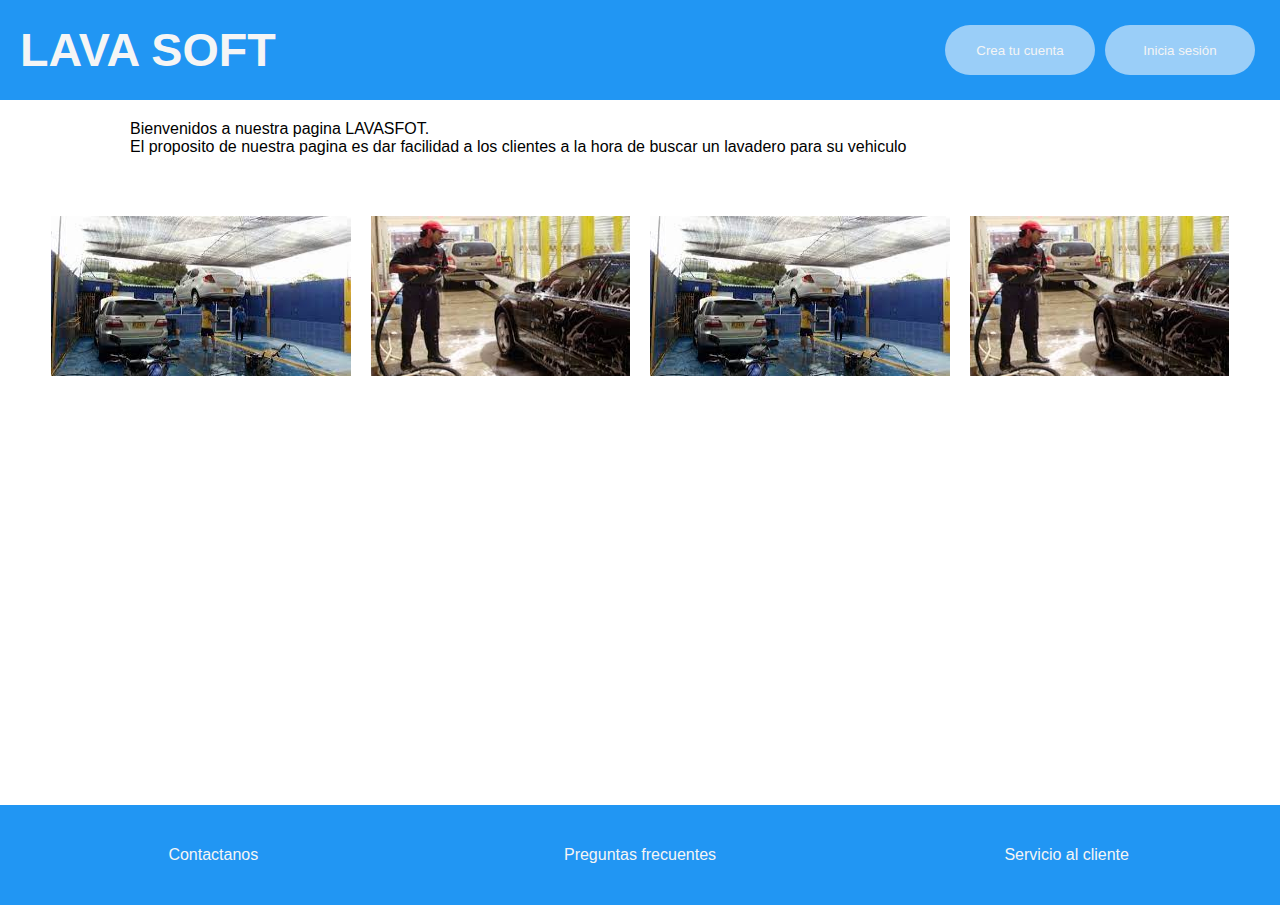
==== index.html @ 047718f9 "Add files via upload" ====
<!DOCTYPE html>
<html lang="en">
<head>
    <meta charset="UTF-8">
    <meta http-equiv="X-UA-Compatible" content="IE=edge">
    <meta name="viewport" content="width=device-width, initial-scale=1.0">
    <title>LavaSoft</title>
    <link rel="stylesheet" href="style.css">
</head>
<body>
    <div class="header">
        <div class="logo">
            <div class="titulo">
                <h1><a href="./index.html">LAVA SOFT</a></h1>
            </div>
        </div>
        <div class="log">
            <a href="./register.html" id="regisA"><button onclick="openRegister()" class="buttonReg">Crea tu cuenta</button></a>
            
            <a href="./login.html" id="loginA"><button onclick="openLogIn()" class="buttonLog">Inicia sesión</button></a>
        </div>
    </div>
<div class="container">
    <div class="texto">
        <p>Bienvenidos a nuestra pagina LAVASFOT.<br> El proposito de nuestra pagina es dar facilidad a los clientes a la hora de buscar un lavadero para su vehiculo</p>
    </div>
    <div class="imagenes">
        <img src="[data-uri]" alt="">
        <img src="[data-uri]" alt="">
        <img src="[data-uri]" alt="">
        <img src="[data-uri]" alt="">
    </div>
 
</div>
<div class="footer">
    <div class="contacto">
            <a href="https://wa.me/+573209269012/?text=Hola,%20quiero%20lavar%20mi%20vehiculo." target="_blank">Contactanos </a>  
    </div>
    <div class="fac">
        <a href="">Preguntas frecuentes</a>
    </div>
    <div class="sac">
        <a href="">Servicio al cliente</a>
    </div>
</div>
    <script src="script.js"></script>
</body>
</html>
---- style.css ----
*{
    font-family: 'Trebuchet MS', 'Lucida Sans Unicode', 'Lucida Grande', 'Lucida Sans', Arial, sans-serif;

    margin: 0;
    padding: 0;
}
.header {
    width: 100%;
    height: 100px;
    display: flex;
    position: relative;
    background-color: #2196f3;
    margin-bottom: 20px;
}
.footer {
    width: 100%;
    height: 100px;
    display: flex;
    justify-content: center;
    align-items: center;
    background-color: #2196f3;
    margin-top: 20px;
    bottom: 0;
    position: absolute;
    top: 87.2%;
}
.footer>div {
    display: flex;
    justify-content: center;
    margin: 20px;
    width: 33.3%;
    color: whitesmoke;
    animation-duration: 1,5s;
    animation-name: slidein; 
}
.footer>div>a{
    text-decoration: none;
    color: whitesmoke;
}
.footer>div>a::placeholder{
    text-decoration: none;
    color: red;
}
.logo {
    width: 50%;
    display: flex;
    align-items: center;
    margin: 0px 20px;
}
.logo>.titulo>h1 {
    font-size: 35pt;
    color: whitesmoke;

}
.titulo>h1>a{
    text-decoration: none;
    color: whitesmoke;
}
.log {
    width: 50%;
    height: 100%;
    display: flex;
    justify-content: right;
    margin: 0px 20px;
    align-items: center;
}
#regisA{
    width: 25%;
    height:50%;
    background-color: #9acef8;
    border-radius: 25px;
    color: whitesmoke;
    border: none;

    margin: 0px 5px;
}
#regisA>button {
    cursor: pointer;
    height: 100%;
    width: 100%;
    text-decoration: none;
    color: whitesmoke;
    background-color: transparent;
    border: none;
    font-size: 10pt;
}
#regisA:hover{
    background-color: #006ac7;

}
#loginA {
    width: 25%;
    height: 50%;
    background-color: #9acef8;
    border-radius: 25px;
    color: whitesmoke;
    border: none;
    cursor: pointer;
    margin: 0px 5px;
}
#loginA>button{
    cursor: pointer;
    height: 100%;
    width: 100%;
    text-decoration: none;
    color: whitesmoke;
    background-color: transparent;
    border: none;
    font-size: 10pt;
}
#loginA:hover{
    background-color: #006ac7;
}
/*ESTILOS MODAL */
.container {
    display: flex;
    flex-direction: column;
    background-color: white;
    padding: 0px 50px;
}
.texto {
    margin: 0px 80px;
    display: flex;
    text-align: justify;
}
.imagenes {
    display: flex;
    width: 100%;
    height: 20vh;
    object-fit: cover;
    justify-content:center ;
    margin: 50px 0px;
}
.imagenes>img{
    margin: 10px;
}
.modelRegister {
    position: absolute;
    width: 20%;
    border-radius: 10px;
    border: 1px solid #6eb8f5;
    box-sizing: border-box;
    z-index: 10;
    color: whitesmoke;
    background-color: #6eb8f5;
    align-items: center;
    transform: translateX(-50%) translateY(-50%);
    top: 50%;
    
    left: 50%;
}
.modelLogIn {
    width: 20%;
    border-radius: 10px;
    border: 1px solid #6eb8f5;
    box-sizing: border-box;
    z-index: 10;
    color: whitesmoke;
    background-color: #6eb8f5;
    align-items: center;
    transform: translateX(-50%) translateY(-50%);
    left: 50%;
    position: absolute;
    top: 50%;

}
.modelRegister>p {
    font-size: 22pt;
    color: whitesmoke;
    text-align: center;
    margin: 10px 0px 5px 0px;
}
.modelLogIn>p {
    font-size: 22pt;
    color: whitesmoke;
    text-align: center;
    margin: 10px 0px 5px 0px;
}
#register {
    width: 85%;
    display: flex;
    margin: 5px 20px 10px 20px;
    flex-direction: column;
}
#register>input::placeholder {
    text-align: center;
}
#logIn {
    width: 85%;
    display: flex;
    margin: 5px 20px 10px 20px;
    flex-direction: column;
}
#logIn>input::placeholder {
    text-align: center;
}
form>input {
    border: 1px solid #9acef8;
    border-radius: 5px;
    width: 100%;
    margin: 5px 0px;
    background-color: transparent;
    height: 25px;
    color: whitesmoke;
}
#envioDatos {
    background-color: #9acef8;
}
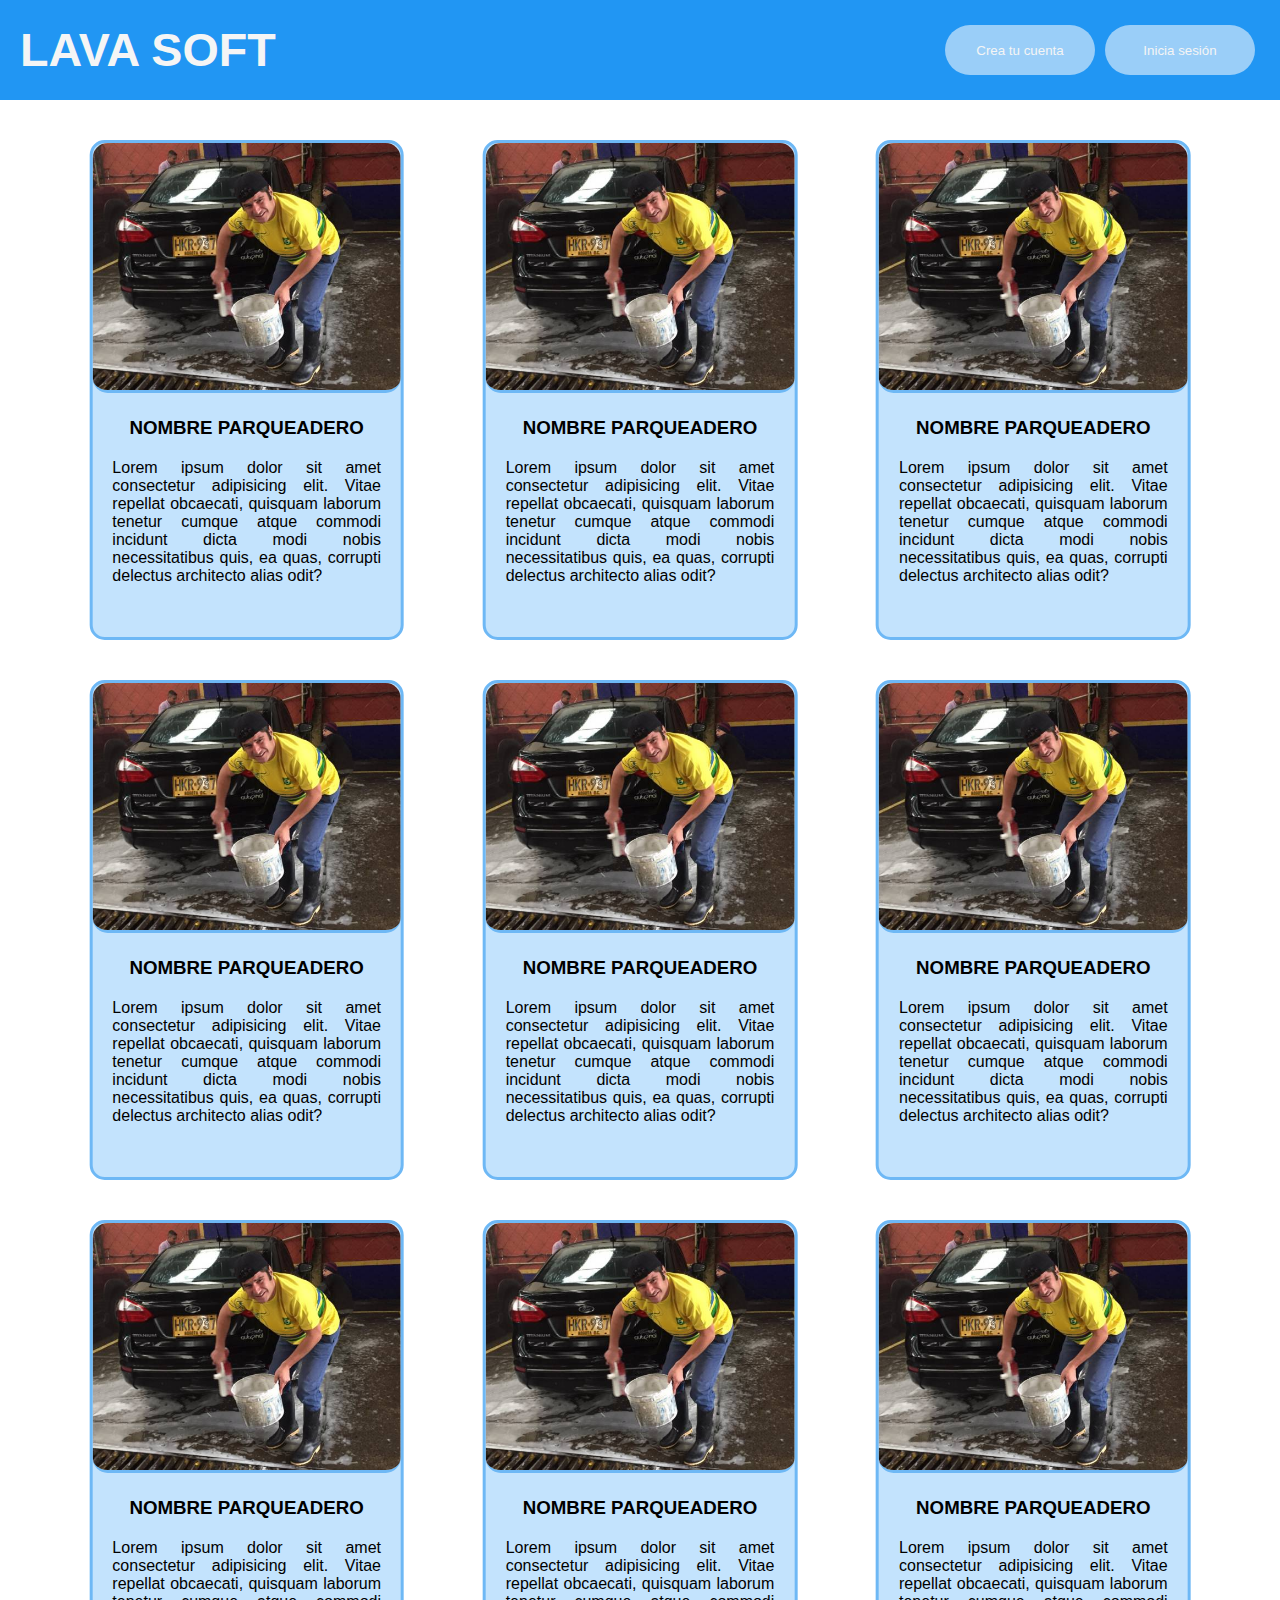
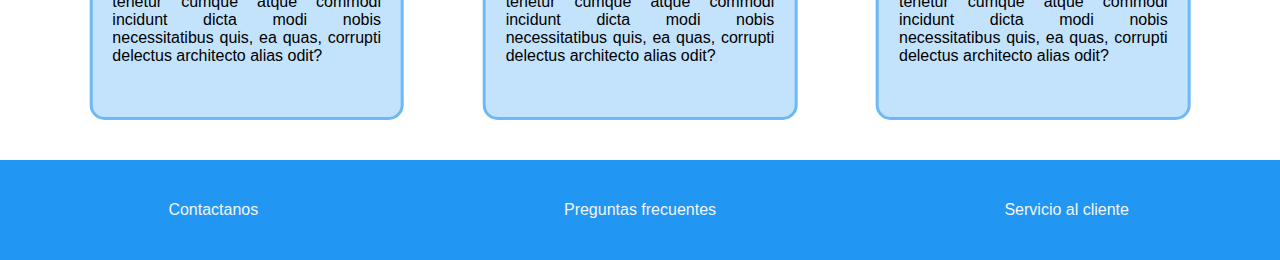
==== commit ff859131: "Add files via upload" ====
--- a/index.html
+++ b/index.html
@@ -1,5 +1,6 @@
 <!DOCTYPE html>
 <html lang="en">
+
 <head>
     <meta charset="UTF-8">
     <meta http-equiv="X-UA-Compatible" content="IE=edge">
@@ -7,42 +8,121 @@
     <title>LavaSoft</title>
     <link rel="stylesheet" href="style.css">
 </head>
+
 <body>
     <div class="header">
         <div class="logo">
-            <div class="titulo">
+            <div class="tittle">
                 <h1><a href="./index.html">LAVA SOFT</a></h1>
             </div>
         </div>
         <div class="log">
-            <a href="./register.html" id="regisA"><button onclick="openRegister()" class="buttonReg">Crea tu cuenta</button></a>
-            
-            <a href="./login.html" id="loginA"><button onclick="openLogIn()" class="buttonLog">Inicia sesión</button></a>
+            <a href="./register.html" id="regisA"><button onclick="openRegister()" class="buttonReg">Crea tu
+                    cuenta</button></a>
+
+            <a href="./login.html" id="loginA"><button onclick="openLogIn()" class="buttonLog">Inicia
+                    sesión</button></a>
         </div>
     </div>
-<div class="container">
-    <div class="texto">
-        <p>Bienvenidos a nuestra pagina LAVASFOT.<br> El proposito de nuestra pagina es dar facilidad a los clientes a la hora de buscar un lavadero para su vehiculo</p>
+    <div class="container">
+        <div class="container-target">
+            <div class="target">
+                <a href="./login.html">
+                    <img src="foto.jpg" alt="">
+                    <h3>NOMBRE PARQUEADERO</h3>
+                    <p>Lorem ipsum dolor sit amet consectetur adipisicing elit. Vitae repellat obcaecati, quisquam
+                        laborum tenetur cumque atque commodi incidunt dicta modi nobis necessitatibus quis, ea quas,
+                        corrupti delectus architecto alias odit?</p>
+                </a>
+            </div>
+            <div class="target">
+                <a href="./login.html">
+                    <img src="foto.jpg" alt="">
+                    <h3>NOMBRE PARQUEADERO</h3>
+                    <p>Lorem ipsum dolor sit amet consectetur adipisicing elit. Vitae repellat obcaecati, quisquam
+                        laborum tenetur cumque atque commodi incidunt dicta modi nobis necessitatibus quis, ea quas,
+                        corrupti delectus architecto alias odit?</p>
+                </a>
+            </div>
+            <div class="target">
+                <a href="./login.html">
+                    <img src="foto.jpg" alt="">
+                    <h3>NOMBRE PARQUEADERO</h3>
+                    <p>Lorem ipsum dolor sit amet consectetur adipisicing elit. Vitae repellat obcaecati, quisquam
+                        laborum tenetur cumque atque commodi incidunt dicta modi nobis necessitatibus quis, ea quas,
+                        corrupti delectus architecto alias odit?</p>
+                </a>
+            </div>
+            <div class="target">
+                <a href="./login.html">
+                    <img src="foto.jpg" alt="">
+                    <h3>NOMBRE PARQUEADERO</h3>
+                    <p>Lorem ipsum dolor sit amet consectetur adipisicing elit. Vitae repellat obcaecati, quisquam
+                        laborum tenetur cumque atque commodi incidunt dicta modi nobis necessitatibus quis, ea quas,
+                        corrupti delectus architecto alias odit?</p>
+                </a>
+            </div>
+            <div class="target">
+                <a href="./login.html">
+                    <img src="foto.jpg" alt="">
+                    <h3>NOMBRE PARQUEADERO</h3>
+                    <p>Lorem ipsum dolor sit amet consectetur adipisicing elit. Vitae repellat obcaecati, quisquam
+                        laborum tenetur cumque atque commodi incidunt dicta modi nobis necessitatibus quis, ea quas,
+                        corrupti delectus architecto alias odit?</p>
+                </a>
+            </div>
+            <div class="target">
+                <a href="./login.html">
+                    <img src="foto.jpg" alt="">
+                    <h3>NOMBRE PARQUEADERO</h3>
+                    <p>Lorem ipsum dolor sit amet consectetur adipisicing elit. Vitae repellat obcaecati, quisquam
+                        laborum tenetur cumque atque commodi incidunt dicta modi nobis necessitatibus quis, ea quas,
+                        corrupti delectus architecto alias odit?</p>
+                </a>
+            </div>
+            <div class="target">
+                <a href="./login.html">
+                    <img src="foto.jpg" alt="">
+                    <h3>NOMBRE PARQUEADERO</h3>
+                    <p>Lorem ipsum dolor sit amet consectetur adipisicing elit. Vitae repellat obcaecati, quisquam
+                        laborum tenetur cumque atque commodi incidunt dicta modi nobis necessitatibus quis, ea quas,
+                        corrupti delectus architecto alias odit?</p>
+                </a>
+            </div>
+            <div class="target">
+                <a href="./login.html">
+                    <img src="foto.jpg" alt="">
+                    <h3>NOMBRE PARQUEADERO</h3>
+                    <p>Lorem ipsum dolor sit amet consectetur adipisicing elit. Vitae repellat obcaecati, quisquam
+                        laborum tenetur cumque atque commodi incidunt dicta modi nobis necessitatibus quis, ea quas,
+                        corrupti delectus architecto alias odit?</p>
+                </a>
+            </div>
+            <div class="target">
+                <a href="./login.html">
+                    <img src="foto.jpg" alt="">
+                    <h3>NOMBRE PARQUEADERO</h3>
+                    <p>Lorem ipsum dolor sit amet consectetur adipisicing elit. Vitae repellat obcaecati, quisquam
+                        laborum tenetur cumque atque commodi incidunt dicta modi nobis necessitatibus quis, ea quas,
+                        corrupti delectus architecto alias odit?</p>
+                </a>
+            </div>
+            
+        </div>
     </div>
-    <div class="imagenes">
-        <img src="[data-uri]" alt="">
-        <img src="[data-uri]" alt="">
-        <img src="[data-uri]" alt="">
-        <img src="[data-uri]" alt="">
+    <div class="footer">
+        <div class="contacto">
+            <a href="https://wa.me/+573209269012/?text=Hola,%20quiero%20lavar%20mi%20vehiculo."
+                target="_blank">Contactanos </a>
+        </div>
+        <div class="fac">
+            <a href="">Preguntas frecuentes</a>
+        </div>
+        <div class="sac">
+            <a href="">Servicio al cliente</a>
+        </div>
     </div>
- 
-</div>
-<div class="footer">
-    <div class="contacto">
-            <a href="https://wa.me/+573209269012/?text=Hola,%20quiero%20lavar%20mi%20vehiculo." target="_blank">Contactanos </a>  
-    </div>
-    <div class="fac">
-        <a href="">Preguntas frecuentes</a>
-    </div>
-    <div class="sac">
-        <a href="">Servicio al cliente</a>
-    </div>
-</div>
     <script src="script.js"></script>
 </body>
+
 </html>--- a/style.css
+++ b/style.css
@@ -1,9 +1,10 @@
-*{
+* {
     font-family: 'Trebuchet MS', 'Lucida Sans Unicode', 'Lucida Grande', 'Lucida Sans', Arial, sans-serif;
 
     margin: 0;
     padding: 0;
 }
+
 .header {
     width: 100%;
     height: 100px;
@@ -12,6 +13,7 @@
     background-color: #2196f3;
     margin-bottom: 20px;
 }
+
 .footer {
     width: 100%;
     height: 100px;
@@ -20,42 +22,48 @@
     align-items: center;
     background-color: #2196f3;
     margin-top: 20px;
-    bottom: 0;
-    position: absolute;
-    top: 87.2%;
-}
+    position: inherit;
+    bottom: 0px;
+}
+
 .footer>div {
     display: flex;
     justify-content: center;
     margin: 20px;
     width: 33.3%;
     color: whitesmoke;
-    animation-duration: 1,5s;
-    animation-name: slidein; 
-}
-.footer>div>a{
-    text-decoration: none;
-    color: whitesmoke;
-}
-.footer>div>a::placeholder{
+    animation-duration: 1, 5s;
+    animation-name: slidein;
+}
+
+.footer>div>a {
+    text-decoration: none;
+    color: whitesmoke;
+}
+
+.footer>div>a::placeholder {
     text-decoration: none;
     color: red;
 }
+
 .logo {
     width: 50%;
     display: flex;
     align-items: center;
     margin: 0px 20px;
 }
-.logo>.titulo>h1 {
+
+.logo>.tittle>h1 {
     font-size: 35pt;
     color: whitesmoke;
 
 }
-.titulo>h1>a{
-    text-decoration: none;
-    color: whitesmoke;
-}
+
+.tittle>h1>a {
+    text-decoration: none;
+    color: whitesmoke;
+}
+
 .log {
     width: 50%;
     height: 100%;
@@ -64,9 +72,10 @@
     margin: 0px 20px;
     align-items: center;
 }
-#regisA{
+
+#regisA {
     width: 25%;
-    height:50%;
+    height: 50%;
     background-color: #9acef8;
     border-radius: 25px;
     color: whitesmoke;
@@ -74,6 +83,7 @@
 
     margin: 0px 5px;
 }
+
 #regisA>button {
     cursor: pointer;
     height: 100%;
@@ -84,10 +94,12 @@
     border: none;
     font-size: 10pt;
 }
-#regisA:hover{
+
+#regisA:hover {
     background-color: #006ac7;
 
 }
+
 #loginA {
     width: 25%;
     height: 50%;
@@ -98,7 +110,8 @@
     cursor: pointer;
     margin: 0px 5px;
 }
-#loginA>button{
+
+#loginA>button {
     cursor: pointer;
     height: 100%;
     width: 100%;
@@ -108,32 +121,87 @@
     border: none;
     font-size: 10pt;
 }
-#loginA:hover{
+
+#loginA:hover {
     background-color: #006ac7;
 }
-/*ESTILOS MODAL */
+
 .container {
     display: flex;
     flex-direction: column;
     background-color: white;
     padding: 0px 50px;
-}
+    position: relative;
+}
+
+.container-target {
+    display: grid;
+    grid-template-columns: repeat(3, 1fr);
+
+}
+
+.target {
+    width: 80%;
+    height: 500px;
+    margin: 20px 50%;
+    transform: translateX(-50%);
+    box-sizing: border-box;
+    border-radius: 15px;
+    background-color: #c3e3fd;
+    border: 3px solid #6eb8f5;
+
+}
+
+.target:hover {
+    background-color: #9acef8;
+}
+
+.target a {
+    text-decoration: none;
+}
+
+.target img {
+    width: 100%;
+    height: 250px;
+    object-fit: cover;
+    border-radius: 15px;
+    border-bottom: 3px solid #6eb8f5;
+    box-sizing: border-box;
+}
+
+.target h3 {
+    text-align: center;
+    padding: 20px 0px;
+    color: black;
+}
+
+.target p {
+    text-align: justify;
+    padding: 0px 20px;
+    color: black;
+}
+
+/*ESTILOS MODAL */
+
 .texto {
     margin: 0px 80px;
     display: flex;
     text-align: justify;
 }
+
 .imagenes {
     display: flex;
     width: 100%;
     height: 20vh;
     object-fit: cover;
-    justify-content:center ;
+    justify-content: center;
     margin: 50px 0px;
 }
-.imagenes>img{
+
+.imagenes>img {
     margin: 10px;
 }
+
 .modelRegister {
     position: absolute;
     width: 20%;
@@ -146,9 +214,10 @@
     align-items: center;
     transform: translateX(-50%) translateY(-50%);
     top: 50%;
-    
+
     left: 50%;
 }
+
 .modelLogIn {
     width: 20%;
     border-radius: 10px;
@@ -160,40 +229,46 @@
     align-items: center;
     transform: translateX(-50%) translateY(-50%);
     left: 50%;
-    position: absolute;
+    position: relative;
     top: 50%;
-
-}
+}
+
 .modelRegister>p {
     font-size: 22pt;
     color: whitesmoke;
     text-align: center;
     margin: 10px 0px 5px 0px;
 }
+
 .modelLogIn>p {
     font-size: 22pt;
     color: whitesmoke;
     text-align: center;
     margin: 10px 0px 5px 0px;
 }
+
 #register {
     width: 85%;
     display: flex;
     margin: 5px 20px 10px 20px;
     flex-direction: column;
 }
+
 #register>input::placeholder {
     text-align: center;
 }
+
 #logIn {
     width: 85%;
     display: flex;
     margin: 5px 20px 10px 20px;
     flex-direction: column;
 }
+
 #logIn>input::placeholder {
     text-align: center;
 }
+
 form>input {
     border: 1px solid #9acef8;
     border-radius: 5px;
@@ -203,8 +278,7 @@
     height: 25px;
     color: whitesmoke;
 }
+
 #envioDatos {
     background-color: #9acef8;
-}
-
-
+}